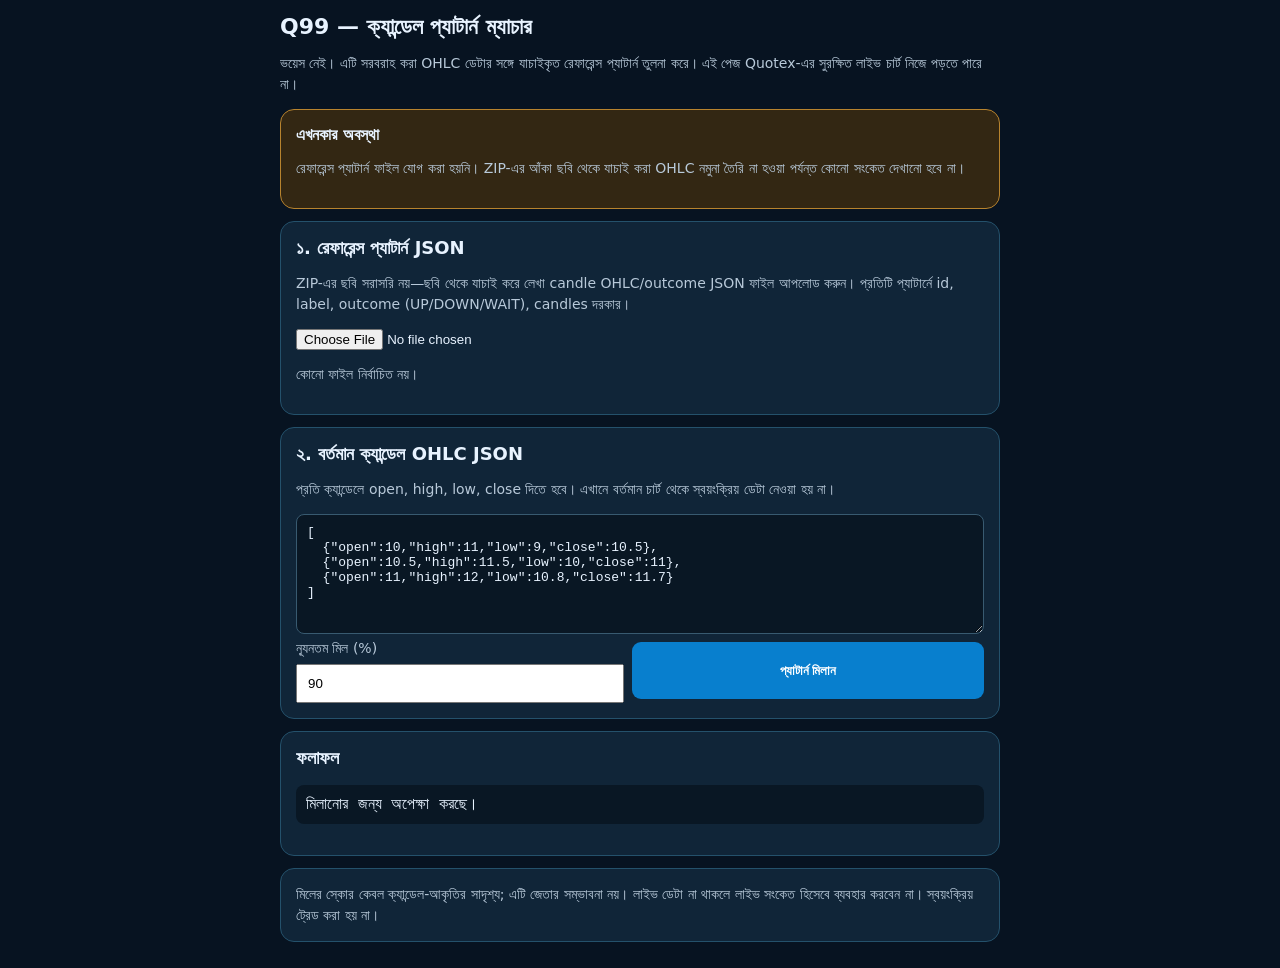
==== browser-terminal/candle-pattern-match.html @ 1b98fee7 "feat: add voice-free Q99 candle pattern matching page" ====
<!doctype html>
<html lang="bn"><head><meta charset="utf-8"><meta name="viewport" content="width=device-width,initial-scale=1"><meta name="theme-color" content="#071321"><title>Q99 Candle Pattern Match</title>
<style>
*{box-sizing:border-box}body{margin:0;background:#071321;color:#e8f3ff;font:16px system-ui,sans-serif;padding:14px}.wrap{max-width:720px;margin:auto}.card{background:#102538;border:1px solid #24516b;border-radius:14px;padding:15px;margin:12px 0}h1{font-size:22px;margin:0 0 8px}h2{font-size:18px;margin:0 0 8px}.muted{color:#b8c9d9;font-size:14px;line-height:1.5}.warn{border-color:#b7832e;background:#332713}.good{color:#7de5b0}.bad{color:#ffca85}button,label.file{background:#087fce;color:white;border:0;border-radius:9px;padding:12px;font-weight:700;display:inline-block;margin:4px 0;cursor:pointer}input[type=file]{display:block;width:100%;margin:10px 0}textarea{width:100%;min-height:120px;background:#091724;color:#e8f3ff;border:1px solid #385a70;border-radius:8px;padding:10px;font:13px monospace}pre{white-space:pre-wrap;overflow-wrap:anywhere;background:#091724;padding:10px;border-radius:8px}.row{display:flex;gap:8px;flex-wrap:wrap}.row>*{flex:1}a{color:#71caff}
</style></head><body><main class="wrap">
<h1>Q99 — ক্যান্ডেল প্যাটার্ন ম্যাচার</h1><p class="muted">ভয়েস নেই। এটি সরবরাহ করা OHLC ডেটার সঙ্গে যাচাইকৃত রেফারেন্স প্যাটার্ন তুলনা করে। এই পেজ Quotex-এর সুরক্ষিত লাইভ চার্ট নিজে পড়তে পারে না।</p>
<div class="card warn"><b>এখনকার অবস্থা</b><p id="status" class="muted">রেফারেন্স প্যাটার্ন ফাইল যোগ করা হয়নি। ZIP-এর আঁকা ছবি থেকে যাচাই করা OHLC নমুনা তৈরি না হওয়া পর্যন্ত কোনো সংকেত দেখানো হবে না।</p></div>
<div class="card"><h2>১. রেফারেন্স প্যাটার্ন JSON</h2><p class="muted">ZIP-এর ছবি সরাসরি নয়—ছবি থেকে যাচাই করে লেখা candle OHLC/outcome JSON ফাইল আপলোড করুন। প্রতিটি প্যাটার্নে id, label, outcome (UP/DOWN/WAIT), candles দরকার।</p><input id="refsFile" type="file" accept=".json,application/json"><p id="refsInfo" class="muted">কোনো ফাইল নির্বাচিত নয়।</p></div>
<div class="card"><h2>২. বর্তমান ক্যান্ডেল OHLC JSON</h2><p class="muted">প্রতি ক্যান্ডেলে open, high, low, close দিতে হবে। এখানে বর্তমান চার্ট থেকে স্বয়ংক্রিয় ডেটা নেওয়া হয় না।</p><textarea id="candles" spellcheck="false">[
  {"open":10,"high":11,"low":9,"close":10.5},
  {"open":10.5,"high":11.5,"low":10,"close":11},
  {"open":11,"high":12,"low":10.8,"close":11.7}
]</textarea><div class="row"><label class="muted">ন্যূনতম মিল (%)<input id="threshold" type="number" min="1" max="100" value="90" style="width:100%;padding:10px;margin-top:5px"></label><button id="match">প্যাটার্ন মিলান</button></div></div>
<div class="card"><h2>ফলাফল</h2><pre id="result">মিলানোর জন্য অপেক্ষা করছে।</pre></div>
<div class="card muted">মিলের স্কোর কেবল ক্যান্ডেল-আকৃতির সাদৃশ্য; এটি জেতার সম্ভাবনা নয়। লাইভ ডেটা না থাকলে লাইভ সংকেত হিসেবে ব্যবহার করবেন না। স্বয়ংক্রিয় ট্রেড করা হয় না।</div>
<script src="candle-pattern-matcher.js"></script><script>
let refs=[];const $=id=>document.getElementById(id);
$('refsFile').addEventListener('change',async e=>{try{const f=e.target.files[0];if(!f)return;const data=JSON.parse(await f.text());if(!Array.isArray(data))throw Error('JSON অবশ্যই array হতে হবে');refs=data;$('refsInfo').textContent=refs.length+'টি রেফারেন্স এন্ট্রি লোড হয়েছে।';$('status').textContent='রেফারেন্স লোড হয়েছে; তবে ছবির তথ্য হাতে যাচাই করা হয়েছে কি না নিশ্চিত করুন।'}catch(err){refs=[];$('refsInfo').textContent='ফাইল পড়া যায়নি: '+err.message}});
$('match').onclick=()=>{try{const candles=JSON.parse($('candles').value);const threshold=Number($('threshold').value);const r=Q99PatternMatcher.match(candles,refs,{threshold});$('result').textContent=JSON.stringify(r,null,2);if(r.status==='MATCH')$('status').textContent='প্যাটার্নের মিল পাওয়া গেছে; ফলাফল নিশ্চিত নয়।';else $('status').textContent=r.reason}catch(e){$('result').textContent='ইনপুট ভুল: '+e.message}};
</script></main></body></html>
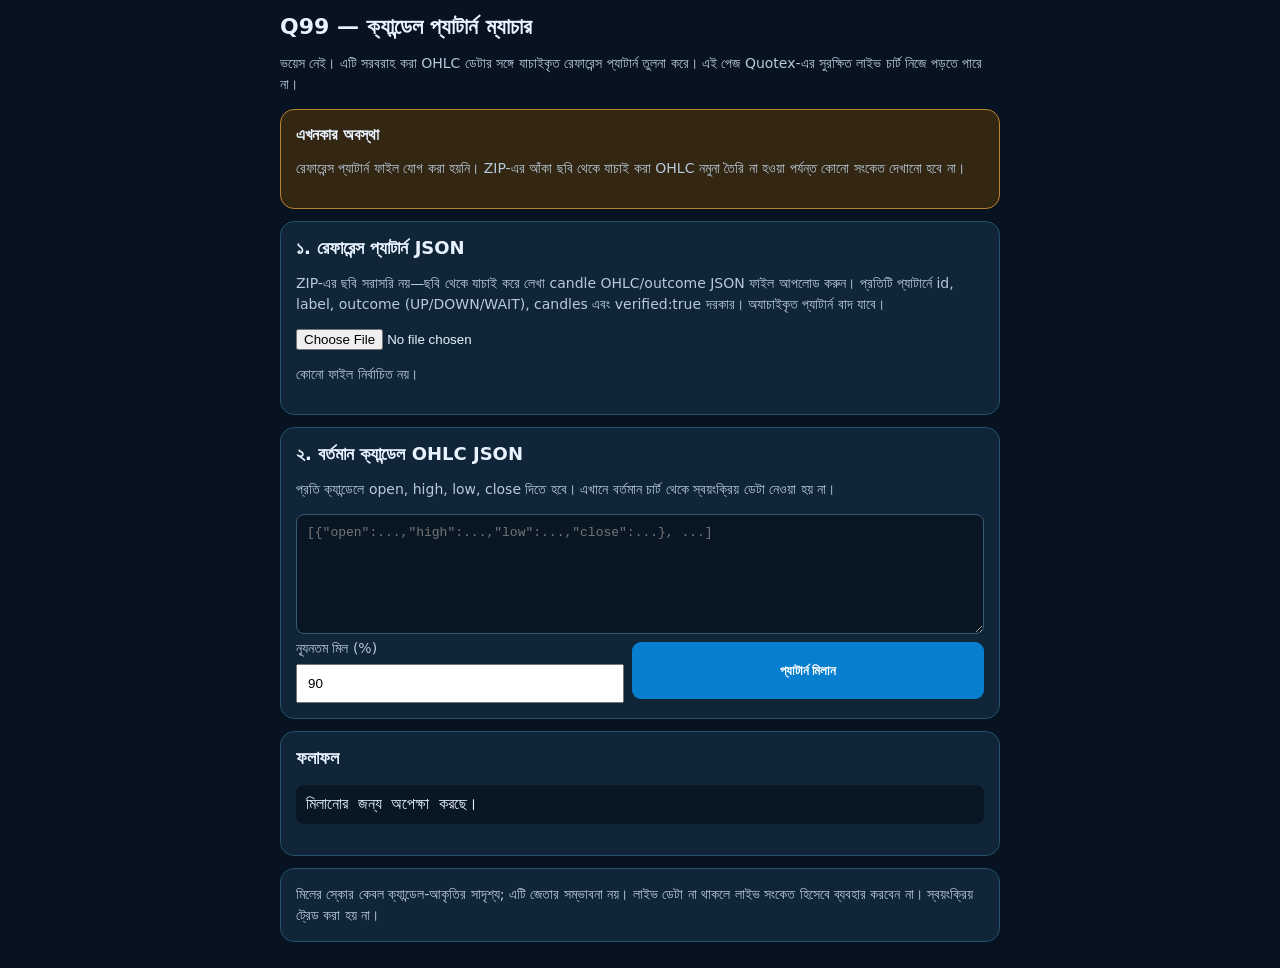
==== commit c16d51db: "fix: require verified references and remove fake candle sample" ====
--- a/browser-terminal/candle-pattern-match.html
+++ b/browser-terminal/candle-pattern-match.html
@@ -5,16 +5,12 @@
 </style></head><body><main class="wrap">
 <h1>Q99 — ক্যান্ডেল প্যাটার্ন ম্যাচার</h1><p class="muted">ভয়েস নেই। এটি সরবরাহ করা OHLC ডেটার সঙ্গে যাচাইকৃত রেফারেন্স প্যাটার্ন তুলনা করে। এই পেজ Quotex-এর সুরক্ষিত লাইভ চার্ট নিজে পড়তে পারে না।</p>
 <div class="card warn"><b>এখনকার অবস্থা</b><p id="status" class="muted">রেফারেন্স প্যাটার্ন ফাইল যোগ করা হয়নি। ZIP-এর আঁকা ছবি থেকে যাচাই করা OHLC নমুনা তৈরি না হওয়া পর্যন্ত কোনো সংকেত দেখানো হবে না।</p></div>
-<div class="card"><h2>১. রেফারেন্স প্যাটার্ন JSON</h2><p class="muted">ZIP-এর ছবি সরাসরি নয়—ছবি থেকে যাচাই করে লেখা candle OHLC/outcome JSON ফাইল আপলোড করুন। প্রতিটি প্যাটার্নে id, label, outcome (UP/DOWN/WAIT), candles দরকার।</p><input id="refsFile" type="file" accept=".json,application/json"><p id="refsInfo" class="muted">কোনো ফাইল নির্বাচিত নয়।</p></div>
-<div class="card"><h2>২. বর্তমান ক্যান্ডেল OHLC JSON</h2><p class="muted">প্রতি ক্যান্ডেলে open, high, low, close দিতে হবে। এখানে বর্তমান চার্ট থেকে স্বয়ংক্রিয় ডেটা নেওয়া হয় না।</p><textarea id="candles" spellcheck="false">[
-  {"open":10,"high":11,"low":9,"close":10.5},
-  {"open":10.5,"high":11.5,"low":10,"close":11},
-  {"open":11,"high":12,"low":10.8,"close":11.7}
-]</textarea><div class="row"><label class="muted">ন্যূনতম মিল (%)<input id="threshold" type="number" min="1" max="100" value="90" style="width:100%;padding:10px;margin-top:5px"></label><button id="match">প্যাটার্ন মিলান</button></div></div>
+<div class="card"><h2>১. রেফারেন্স প্যাটার্ন JSON</h2><p class="muted">ZIP-এর ছবি সরাসরি নয়—ছবি থেকে যাচাই করে লেখা candle OHLC/outcome JSON ফাইল আপলোড করুন। প্রতিটি প্যাটার্নে id, label, outcome (UP/DOWN/WAIT), candles এবং verified:true দরকার। অযাচাইকৃত প্যাটার্ন বাদ যাবে।</p><input id="refsFile" type="file" accept=".json,application/json"><p id="refsInfo" class="muted">কোনো ফাইল নির্বাচিত নয়।</p></div>
+<div class="card"><h2>২. বর্তমান ক্যান্ডেল OHLC JSON</h2><p class="muted">প্রতি ক্যান্ডেলে open, high, low, close দিতে হবে। এখানে বর্তমান চার্ট থেকে স্বয়ংক্রিয় ডেটা নেওয়া হয় না।</p><textarea id="candles" spellcheck="false" placeholder='[{"open":...,"high":...,"low":...,"close":...}, ...]'></textarea><div class="row"><label class="muted">ন্যূনতম মিল (%)<input id="threshold" type="number" min="1" max="100" value="90" style="width:100%;padding:10px;margin-top:5px"></label><button id="match">প্যাটার্ন মিলান</button></div></div>
 <div class="card"><h2>ফলাফল</h2><pre id="result">মিলানোর জন্য অপেক্ষা করছে।</pre></div>
 <div class="card muted">মিলের স্কোর কেবল ক্যান্ডেল-আকৃতির সাদৃশ্য; এটি জেতার সম্ভাবনা নয়। লাইভ ডেটা না থাকলে লাইভ সংকেত হিসেবে ব্যবহার করবেন না। স্বয়ংক্রিয় ট্রেড করা হয় না।</div>
 <script src="candle-pattern-matcher.js"></script><script>
 let refs=[];const $=id=>document.getElementById(id);
-$('refsFile').addEventListener('change',async e=>{try{const f=e.target.files[0];if(!f)return;const data=JSON.parse(await f.text());if(!Array.isArray(data))throw Error('JSON অবশ্যই array হতে হবে');refs=data;$('refsInfo').textContent=refs.length+'টি রেফারেন্স এন্ট্রি লোড হয়েছে।';$('status').textContent='রেফারেন্স লোড হয়েছে; তবে ছবির তথ্য হাতে যাচাই করা হয়েছে কি না নিশ্চিত করুন।'}catch(err){refs=[];$('refsInfo').textContent='ফাইল পড়া যায়নি: '+err.message}});
-$('match').onclick=()=>{try{const candles=JSON.parse($('candles').value);const threshold=Number($('threshold').value);const r=Q99PatternMatcher.match(candles,refs,{threshold});$('result').textContent=JSON.stringify(r,null,2);if(r.status==='MATCH')$('status').textContent='প্যাটার্নের মিল পাওয়া গেছে; ফলাফল নিশ্চিত নয়।';else $('status').textContent=r.reason}catch(e){$('result').textContent='ইনপুট ভুল: '+e.message}};
+$('refsFile').addEventListener('change',async e=>{try{const f=e.target.files[0];if(!f)return;const data=JSON.parse(await f.text());if(!Array.isArray(data))throw Error('JSON অবশ্যই array হতে হবে');refs=data.filter(x=>x&&x.verified===true);$('refsInfo').textContent=refs.length+'টি যাচাইকৃত রেফারেন্স লোড হয়েছে ('+(data.length-refs.length)+'টি অযাচাইকৃত বাদ)।';$('status').textContent=refs.length?'যাচাইকৃত রেফারেন্স লোড হয়েছে।':'কোনো যাচাইকৃত রেফারেন্স নেই; সংকেত দেওয়া হবে না।'}catch(err){refs=[];$('refsInfo').textContent='ফাইল পড়া যায়নি: '+err.message}});
+$('match').onclick=()=>{try{if(!refs.length)throw Error('যাচাইকৃত রেফারেন্স নেই; আগে ছবির প্যাটার্ন যাচাই করতে হবে।');if(!$('candles').value.trim())throw Error('লাইভ ডেটা স্বয়ংক্রিয়ভাবে আসে না; বৈধ OHLC ডেটা দিন।');const candles=JSON.parse($('candles').value);const threshold=Number($('threshold').value);const r=Q99PatternMatcher.match(candles,refs,{threshold});$('result').textContent=JSON.stringify(r,null,2);if(r.status==='MATCH')$('status').textContent='প্যাটার্নের মিল পাওয়া গেছে; ফলাফল নিশ্চিত নয়।';else $('status').textContent=r.reason}catch(e){$('result').textContent='ইনপুট ভুল: '+e.message}};
 </script></main></body></html>
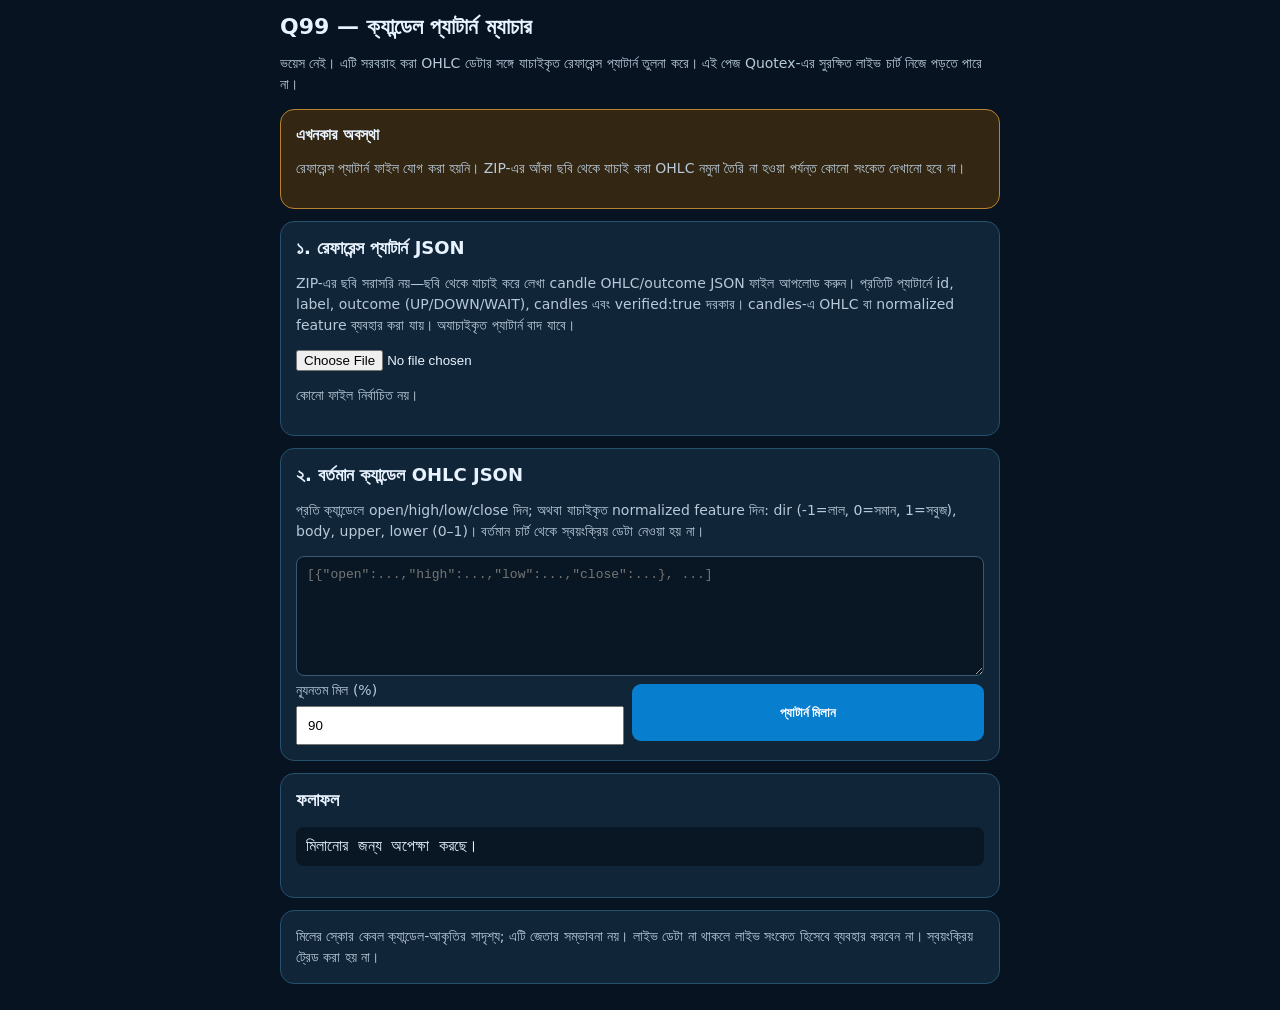
==== commit 27b14d98: "docs: show normalized candle feature input format" ====
--- a/browser-terminal/candle-pattern-match.html
+++ b/browser-terminal/candle-pattern-match.html
@@ -5,8 +5,8 @@
 </style></head><body><main class="wrap">
 <h1>Q99 — ক্যান্ডেল প্যাটার্ন ম্যাচার</h1><p class="muted">ভয়েস নেই। এটি সরবরাহ করা OHLC ডেটার সঙ্গে যাচাইকৃত রেফারেন্স প্যাটার্ন তুলনা করে। এই পেজ Quotex-এর সুরক্ষিত লাইভ চার্ট নিজে পড়তে পারে না।</p>
 <div class="card warn"><b>এখনকার অবস্থা</b><p id="status" class="muted">রেফারেন্স প্যাটার্ন ফাইল যোগ করা হয়নি। ZIP-এর আঁকা ছবি থেকে যাচাই করা OHLC নমুনা তৈরি না হওয়া পর্যন্ত কোনো সংকেত দেখানো হবে না।</p></div>
-<div class="card"><h2>১. রেফারেন্স প্যাটার্ন JSON</h2><p class="muted">ZIP-এর ছবি সরাসরি নয়—ছবি থেকে যাচাই করে লেখা candle OHLC/outcome JSON ফাইল আপলোড করুন। প্রতিটি প্যাটার্নে id, label, outcome (UP/DOWN/WAIT), candles এবং verified:true দরকার। অযাচাইকৃত প্যাটার্ন বাদ যাবে।</p><input id="refsFile" type="file" accept=".json,application/json"><p id="refsInfo" class="muted">কোনো ফাইল নির্বাচিত নয়।</p></div>
-<div class="card"><h2>২. বর্তমান ক্যান্ডেল OHLC JSON</h2><p class="muted">প্রতি ক্যান্ডেলে open, high, low, close দিতে হবে। এখানে বর্তমান চার্ট থেকে স্বয়ংক্রিয় ডেটা নেওয়া হয় না।</p><textarea id="candles" spellcheck="false" placeholder='[{"open":...,"high":...,"low":...,"close":...}, ...]'></textarea><div class="row"><label class="muted">ন্যূনতম মিল (%)<input id="threshold" type="number" min="1" max="100" value="90" style="width:100%;padding:10px;margin-top:5px"></label><button id="match">প্যাটার্ন মিলান</button></div></div>
+<div class="card"><h2>১. রেফারেন্স প্যাটার্ন JSON</h2><p class="muted">ZIP-এর ছবি সরাসরি নয়—ছবি থেকে যাচাই করে লেখা candle OHLC/outcome JSON ফাইল আপলোড করুন। প্রতিটি প্যাটার্নে id, label, outcome (UP/DOWN/WAIT), candles এবং verified:true দরকার। candles-এ OHLC বা normalized feature ব্যবহার করা যায়। অযাচাইকৃত প্যাটার্ন বাদ যাবে।</p><input id="refsFile" type="file" accept=".json,application/json"><p id="refsInfo" class="muted">কোনো ফাইল নির্বাচিত নয়।</p></div>
+<div class="card"><h2>২. বর্তমান ক্যান্ডেল OHLC JSON</h2><p class="muted">প্রতি ক্যান্ডেলে open/high/low/close দিন; অথবা যাচাইকৃত normalized feature দিন: dir (-1=লাল, 0=সমান, 1=সবুজ), body, upper, lower (0–1)। বর্তমান চার্ট থেকে স্বয়ংক্রিয় ডেটা নেওয়া হয় না।</p><textarea id="candles" spellcheck="false" placeholder='[{"open":...,"high":...,"low":...,"close":...}, ...]'></textarea><div class="row"><label class="muted">ন্যূনতম মিল (%)<input id="threshold" type="number" min="1" max="100" value="90" style="width:100%;padding:10px;margin-top:5px"></label><button id="match">প্যাটার্ন মিলান</button></div></div>
 <div class="card"><h2>ফলাফল</h2><pre id="result">মিলানোর জন্য অপেক্ষা করছে।</pre></div>
 <div class="card muted">মিলের স্কোর কেবল ক্যান্ডেল-আকৃতির সাদৃশ্য; এটি জেতার সম্ভাবনা নয়। লাইভ ডেটা না থাকলে লাইভ সংকেত হিসেবে ব্যবহার করবেন না। স্বয়ংক্রিয় ট্রেড করা হয় না।</div>
 <script src="candle-pattern-matcher.js"></script><script>
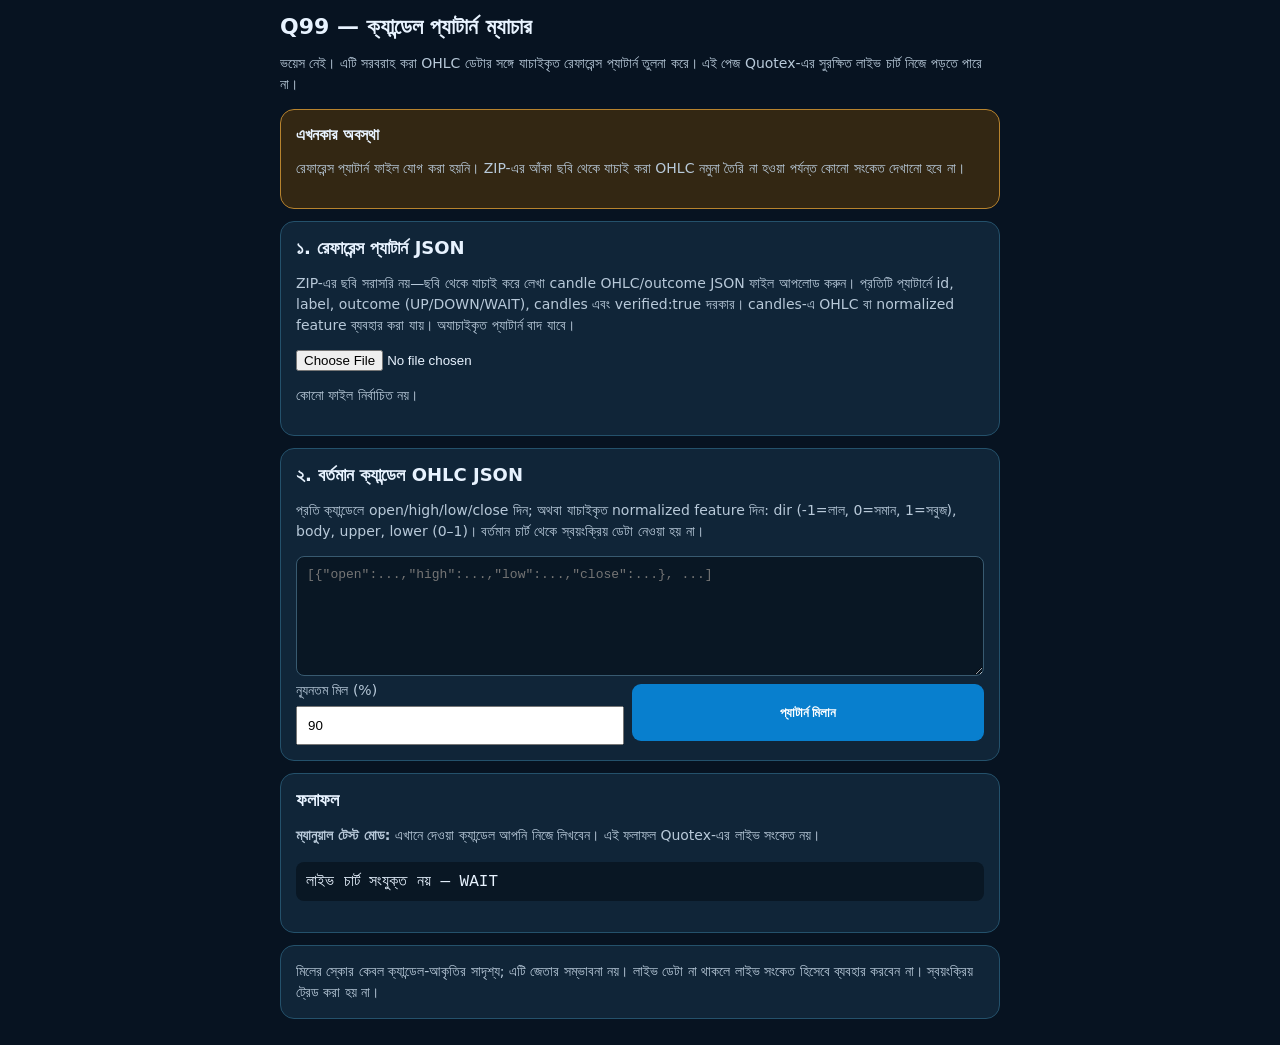
==== commit e0454d0f: "ui: label matcher results as manual tests, not live signals" ====
--- a/browser-terminal/candle-pattern-match.html
+++ b/browser-terminal/candle-pattern-match.html
@@ -7,10 +7,10 @@
 <div class="card warn"><b>এখনকার অবস্থা</b><p id="status" class="muted">রেফারেন্স প্যাটার্ন ফাইল যোগ করা হয়নি। ZIP-এর আঁকা ছবি থেকে যাচাই করা OHLC নমুনা তৈরি না হওয়া পর্যন্ত কোনো সংকেত দেখানো হবে না।</p></div>
 <div class="card"><h2>১. রেফারেন্স প্যাটার্ন JSON</h2><p class="muted">ZIP-এর ছবি সরাসরি নয়—ছবি থেকে যাচাই করে লেখা candle OHLC/outcome JSON ফাইল আপলোড করুন। প্রতিটি প্যাটার্নে id, label, outcome (UP/DOWN/WAIT), candles এবং verified:true দরকার। candles-এ OHLC বা normalized feature ব্যবহার করা যায়। অযাচাইকৃত প্যাটার্ন বাদ যাবে।</p><input id="refsFile" type="file" accept=".json,application/json"><p id="refsInfo" class="muted">কোনো ফাইল নির্বাচিত নয়।</p></div>
 <div class="card"><h2>২. বর্তমান ক্যান্ডেল OHLC JSON</h2><p class="muted">প্রতি ক্যান্ডেলে open/high/low/close দিন; অথবা যাচাইকৃত normalized feature দিন: dir (-1=লাল, 0=সমান, 1=সবুজ), body, upper, lower (0–1)। বর্তমান চার্ট থেকে স্বয়ংক্রিয় ডেটা নেওয়া হয় না।</p><textarea id="candles" spellcheck="false" placeholder='[{"open":...,"high":...,"low":...,"close":...}, ...]'></textarea><div class="row"><label class="muted">ন্যূনতম মিল (%)<input id="threshold" type="number" min="1" max="100" value="90" style="width:100%;padding:10px;margin-top:5px"></label><button id="match">প্যাটার্ন মিলান</button></div></div>
-<div class="card"><h2>ফলাফল</h2><pre id="result">মিলানোর জন্য অপেক্ষা করছে।</pre></div>
+<div class="card"><h2>ফলাফল</h2><p class="muted"><b>ম্যানুয়াল টেস্ট মোড:</b> এখানে দেওয়া ক্যান্ডেল আপনি নিজে লিখবেন। এই ফলাফল Quotex-এর লাইভ সংকেত নয়।</p><pre id="result">লাইভ চার্ট সংযুক্ত নয় — WAIT</pre></div>
 <div class="card muted">মিলের স্কোর কেবল ক্যান্ডেল-আকৃতির সাদৃশ্য; এটি জেতার সম্ভাবনা নয়। লাইভ ডেটা না থাকলে লাইভ সংকেত হিসেবে ব্যবহার করবেন না। স্বয়ংক্রিয় ট্রেড করা হয় না।</div>
 <script src="candle-pattern-matcher.js"></script><script>
 let refs=[];const $=id=>document.getElementById(id);
 $('refsFile').addEventListener('change',async e=>{try{const f=e.target.files[0];if(!f)return;const data=JSON.parse(await f.text());if(!Array.isArray(data))throw Error('JSON অবশ্যই array হতে হবে');refs=data.filter(x=>x&&x.verified===true);$('refsInfo').textContent=refs.length+'টি যাচাইকৃত রেফারেন্স লোড হয়েছে ('+(data.length-refs.length)+'টি অযাচাইকৃত বাদ)।';$('status').textContent=refs.length?'যাচাইকৃত রেফারেন্স লোড হয়েছে।':'কোনো যাচাইকৃত রেফারেন্স নেই; সংকেত দেওয়া হবে না।'}catch(err){refs=[];$('refsInfo').textContent='ফাইল পড়া যায়নি: '+err.message}});
-$('match').onclick=()=>{try{if(!refs.length)throw Error('যাচাইকৃত রেফারেন্স নেই; আগে ছবির প্যাটার্ন যাচাই করতে হবে।');if(!$('candles').value.trim())throw Error('লাইভ ডেটা স্বয়ংক্রিয়ভাবে আসে না; বৈধ OHLC ডেটা দিন।');const candles=JSON.parse($('candles').value);const threshold=Number($('threshold').value);const r=Q99PatternMatcher.match(candles,refs,{threshold});$('result').textContent=JSON.stringify(r,null,2);if(r.status==='MATCH')$('status').textContent='প্যাটার্নের মিল পাওয়া গেছে; ফলাফল নিশ্চিত নয়।';else $('status').textContent=r.reason}catch(e){$('result').textContent='ইনপুট ভুল: '+e.message}};
+$('match').onclick=()=>{try{if(!refs.length)throw Error('যাচাইকৃত রেফারেন্স নেই; আগে ছবির প্যাটার্ন যাচাই করতে হবে।');if(!$('candles').value.trim())throw Error('লাইভ ডেটা স্বয়ংক্রিয়ভাবে আসে না; বৈধ OHLC ডেটা দিন।');const candles=JSON.parse($('candles').value);const threshold=Number($('threshold').value);const r=Q99PatternMatcher.match(candles,refs,{threshold});$('result').textContent=JSON.stringify(r,null,2);if(r.status==='MATCH')$('status').textContent='ম্যানুয়াল ইনপুটে রেফারেন্সের মিল পাওয়া গেছে; এটি লাইভ চার্ট সংকেত নয় এবং ফল নিশ্চিত করে না।';else $('status').textContent=r.reason}catch(e){$('result').textContent='ইনপুট ভুল: '+e.message}};
 </script></main></body></html>
